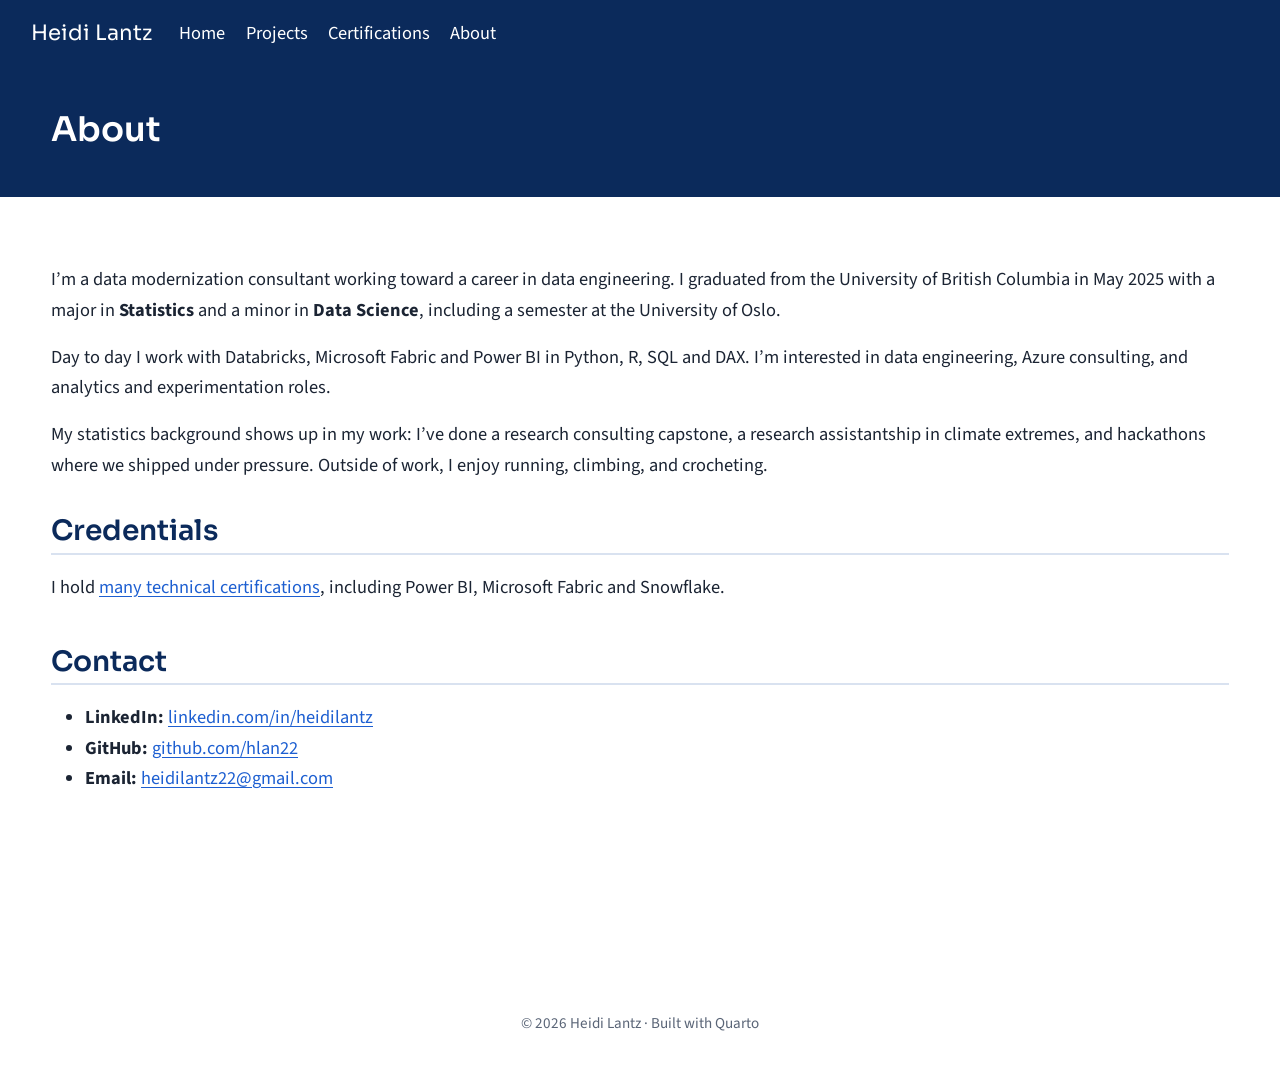
==== pages/about.html @ 6da1463d "Built site for gh-pages" ====
<!DOCTYPE html>
<html xmlns="http://www.w3.org/1999/xhtml" lang="en" xml:lang="en"><head>

<meta charset="utf-8">
<meta name="generator" content="quarto-1.11.9">

<meta name="viewport" content="width=device-width, initial-scale=1.0, user-scalable=yes">


<title>About – Heidi Lantz</title>
<style>
/* Default styles provided by pandoc.
** See https://pandoc.org/MANUAL.html#variables-for-html for config info.
*/
span.smallcaps{font-variant: small-caps;}
div.columns{display: flex; gap: 1.5em;}
div.column{flex: auto;}
@media screen {
div.columns{gap: min(4vw, 1.5em);}
div.column{overflow-x: auto;}
}
div.hanging-indent{margin-left: 1.5em; text-indent: -1.5em;}
ul.task-list{list-style: none;}
ul.task-list li input[type="checkbox"] {
  width: 0.8em;
  margin: 0 0.8em 0.2em -1em; /* quarto-specific, see https://github.com/quarto-dev/quarto-cli/issues/4556 */ 
  vertical-align: middle;
}
</style>


<script src="../site_libs/quarto-nav/quarto-nav.js"></script>
<script src="../site_libs/quarto-nav/headroom.min.js"></script>
<script src="../site_libs/clipboard/clipboard.min.js"></script>
<script src="../site_libs/quarto-search/autocomplete.umd.js"></script>
<script src="../site_libs/quarto-search/fuse.min.js"></script>
<script src="../site_libs/quarto-search/quarto-search.js"></script>
<meta name="quarto:offset" content="../">
<script src="../site_libs/quarto-html/quarto.js" type="module"></script>
<script src="../site_libs/quarto-html/tabsets/tabsets.js" type="module"></script>
<script src="../site_libs/quarto-html/scrollable-regions/scrollable-regions.js" type="module"></script>
<script src="../site_libs/quarto-html/popper.min.js"></script>
<script src="../site_libs/quarto-html/tippy.umd.min.js"></script>
<script src="../site_libs/quarto-html/anchor.min.js"></script>
<link href="../site_libs/quarto-html/tippy.css" rel="stylesheet">
<link href="../site_libs/quarto-html/quarto-syntax-highlighting-63b5708e65d6cd79cd7618c58d0c21e7.css" rel="stylesheet" id="quarto-text-highlighting-styles">
<script src="../site_libs/bootstrap/bootstrap.min.js"></script>
<link href="../site_libs/bootstrap/bootstrap-icons.css" rel="stylesheet">
<link href="../site_libs/bootstrap/bootstrap-4ea8c56fc8180763517e9e1bbb21a186.min.css" rel="stylesheet" append-hash="true" id="quarto-bootstrap" data-mode="light">
<script id="quarto-search-options" type="application/json">{
  "location": "navbar",
  "copy-button": false,
  "collapse-after": 3,
  "panel-placement": "end",
  "type": "overlay",
  "limit": 50,
  "keyboard-shortcut": [
    "f",
    "/",
    "s"
  ],
  "show-item-context": false,
  "language": {
    "search-no-results-text": "No results",
    "search-matching-documents-text": "matching documents",
    "search-copy-link-title": "Copy link to search",
    "search-hide-matches-text": "Hide additional matches",
    "search-more-match-text": "more match in this document",
    "search-more-matches-text": "more matches in this document",
    "search-clear-button-title": "Clear",
    "search-text-placeholder": "",
    "search-detached-cancel-button-title": "Cancel",
    "search-submit-button-title": "Submit",
    "search-label": "Search"
  }
}</script>
<style>

      .quarto-title-block .quarto-title-banner h1,
      .quarto-title-block .quarto-title-banner h2,
      .quarto-title-block .quarto-title-banner h3,
      .quarto-title-block .quarto-title-banner h4,
      .quarto-title-block .quarto-title-banner h5,
      .quarto-title-block .quarto-title-banner h6
      {
        color: #ffffff;
      }

      .quarto-title-block .quarto-title-banner {
        color: #ffffff;
background: #0b2a5b;
      }
</style>


<link rel="stylesheet" href="../styles.css">
</head>

<body class="nav-fixed fullcontent quarto-light"><a id="quarto-skip-link" class="visually-hidden-focusable" href="#quarto-document-content">Skip to main content</a>

<div id="quarto-search-results"></div>
  <header id="quarto-header" class="headroom fixed-top quarto-banner">
    <nav class="navbar navbar-expand-lg " data-bs-theme="dark" aria-label="Site">
      <div class="navbar-container container-fluid">
      <div class="navbar-brand-container mx-auto">
    <a class="navbar-brand" href="../index.html">
    <span class="navbar-title">Heidi Lantz</span>
    </a>
  </div>
          <button class="navbar-toggler" type="button" data-bs-toggle="collapse" data-bs-target="#navbarCollapse" aria-controls="navbarCollapse" aria-expanded="false" aria-label="Toggle navigation" onclick="if (window.quartoToggleHeadroom) { window.quartoToggleHeadroom(); }">
  <span class="navbar-toggler-icon"></span>
</button>
          <div class="collapse navbar-collapse" id="navbarCollapse">
            <ul class="navbar-nav navbar-nav-scroll me-auto">
  <li class="nav-item">
    <a class="nav-link" href="../index.html"> 
<span class="menu-text">Home</span></a>
  </li>  
  <li class="nav-item">
    <a class="nav-link" href="../pages/projects.html"> 
<span class="menu-text">Projects</span></a>
  </li>  
  <li class="nav-item">
    <a class="nav-link" href="../pages/certifications.html"> 
<span class="menu-text">Certifications</span></a>
  </li>  
  <li class="nav-item">
    <a class="nav-link active" href="../pages/about.html" aria-current="page"> 
<span class="menu-text">About</span></a>
  </li>  
</ul>
            <ul class="navbar-nav navbar-nav-scroll ms-auto">
  <li class="nav-item compact">
    <a class="nav-link" href="https://www.linkedin.com/in/heidilantz/"> <i class="bi bi-linkedin" role="img" aria-label="LinkedIn">
</i> 
<span class="menu-text"></span></a>
  </li>  
  <li class="nav-item compact">
    <a class="nav-link" href="https://github.com/hlan22"> <i class="bi bi-github" role="img" aria-label="GitHub">
</i> 
<span class="menu-text"></span></a>
  </li>  
  <li class="nav-item compact">
    <a class="nav-link" href="mailto:heidilantz22@gmail.com"> <i class="bi bi-envelope" role="img" aria-label="Email">
</i> 
<span class="menu-text"></span></a>
  </li>  
</ul>
          </div> <!-- /navcollapse -->
            <div class="quarto-navbar-tools">
</div>
            <div id="quarto-search" class="" title="Search"></div>
      </div> <!-- /container-fluid -->
    </nav>
</header>
<!-- content -->
<header id="title-block-header" class="quarto-title-block default page-columns page-full">
  <div class="quarto-title-banner page-columns page-full">
    <div class="quarto-title column-body">
      <h1 class="title">About</h1>
                      </div>
  </div>
    
  
  <div class="quarto-title-meta">

      
    
      
    </div>
    
  
  </header><div id="quarto-content" class="quarto-container page-columns page-rows-contents page-layout-article page-navbar">
<!-- sidebar -->
<!-- margin-sidebar -->
    
<!-- main -->
<main class="content quarto-banner-title-block" id="quarto-document-content" tabindex="-1">





<p>I’m a data modernization consultant working toward a career in data engineering. I graduated from the University of British Columbia in May 2025 with a major in <strong>Statistics</strong> and a minor in <strong>Data Science</strong>, including a semester at the University of Oslo.</p>
<p>Day to day I work with Databricks, Microsoft Fabric and Power BI in Python, R, SQL and DAX. I’m interested in data engineering, Azure consulting, and analytics and experimentation roles.</p>
<p>My statistics background shows up in my work: I’ve done a research consulting capstone, a research assistantship in climate extremes, and hackathons where we shipped under pressure. Outside of work, I enjoy running, climbing, and crocheting.</p>
<section id="credentials" class="level2">
<h2 class="anchored" data-anchor-id="credentials">Credentials</h2>
<p>I hold <a href="../pages/certifications.html">many technical certifications</a>, including Power BI, Microsoft Fabric and Snowflake.</p>
<!-- See the [courses](courses.qmd) I've taken as well. -->
</section>
<section id="contact" class="level2">
<h2 class="anchored" data-anchor-id="contact">Contact</h2>
<ul>
<li><strong>LinkedIn:</strong> <a href="https://www.linkedin.com/in/heidilantz/" target="_blank">linkedin.com/in/heidilantz</a></li>
<li><strong>GitHub:</strong> <a href="https://github.com/hlan22" target="_blank">github.com/hlan22</a></li>
<li><strong>Email:</strong> <a href="mailto:heidilantz22@gmail.com">heidilantz22@gmail.com</a></li>
</ul>


</section>

</main> <!-- /main -->
<script id="quarto-html-after-body" type="application/javascript">
  window.document.addEventListener("DOMContentLoaded", function (event) {
    const icon = "";
    const anchorJS = new window.AnchorJS();
    anchorJS.options = {
      placement: 'right',
      icon: icon
    };
    anchorJS.add('.anchored');
    const isCodeAnnotation = (el) => {
      for (const clz of el.classList) {
        if (clz.startsWith('code-annotation-')) {                     
          return true;
        }
      }
      return false;
    }
    const onCopySuccess = function(e) {
      // button target
      const button = e.trigger;
      // don't keep focus
      button.blur();
      // flash "checked"
      button.classList.add('code-copy-button-checked');
      var currentTitle = button.getAttribute("title");
      button.setAttribute("title", "Copied!");
      let tooltip;
      if (window.bootstrap) {
        button.setAttribute("data-bs-toggle", "tooltip");
        button.setAttribute("data-bs-placement", "left");
        button.setAttribute("data-bs-title", "Copied!");
        tooltip = new bootstrap.Tooltip(button, 
          { trigger: "manual", 
            customClass: "code-copy-button-tooltip",
            offset: [0, -8]});
        tooltip.show();    
      }
      setTimeout(function() {
        if (tooltip) {
          tooltip.hide();
          button.removeAttribute("data-bs-title");
          button.removeAttribute("data-bs-toggle");
          button.removeAttribute("data-bs-placement");
        }
        button.setAttribute("title", currentTitle);
        button.classList.remove('code-copy-button-checked');
      }, 1000);
      // clear code selection
      e.clearSelection();
    }
    const getTextToCopy = function(trigger) {
      const outerScaffold = trigger.parentElement.cloneNode(true);
      const codeEl = outerScaffold.querySelector('code');
      for (const childEl of codeEl.children) {
        if (isCodeAnnotation(childEl)) {
          childEl.remove();
        }
      }
      return codeEl.innerText;
    }
    const clipboard = new window.ClipboardJS('.code-copy-button:not([data-in-quarto-modal])', {
      text: getTextToCopy
    });
    clipboard.on('success', onCopySuccess);
    if (window.document.getElementById('quarto-embedded-source-code-modal')) {
      const clipboardModal = new window.ClipboardJS('.code-copy-button[data-in-quarto-modal]', {
        text: getTextToCopy,
        container: window.document.getElementById('quarto-embedded-source-code-modal')
      });
      clipboardModal.on('success', onCopySuccess);
    }
      var localhostRegex = new RegExp(/^(?:http|https):\/\/localhost\:?[0-9]*\//);
      var mailtoRegex = new RegExp(/^mailto:/);
        var filterRegex = new RegExp("https:\/\/hlan22\.github\.io\/heidi_lantz_portfolio\/");
      var isInternal = (href) => {
          return filterRegex.test(href) || localhostRegex.test(href) || mailtoRegex.test(href);
      }
      // Inspect non-navigation links and adorn them if external
      window.quartoDecorateExternalLinks = function (root) {
     var links = (root || window.document).querySelectorAll('a[href]:not(.nav-link):not(.navbar-brand):not(.toc-action):not(.sidebar-link):not(.sidebar-item-toggle):not(.pagination-link):not(.no-external):not([aria-hidden]):not(.dropdown-item):not(.quarto-navigation-tool):not(.about-link)');
      for (var i=0; i<links.length; i++) {
        const link = links[i];
        if (!isInternal(link.href)) {
          // undo the damage that might have been done by quarto-nav.js in the case of
          // links that we want to consider external
          if (link.dataset.originalHref !== undefined) {
            link.href = link.dataset.originalHref;
          }
          if (!link.classList.contains('no-external-icon')) {
          }
        }
      }
      };
      window.quartoDecorateExternalLinks(window.document);
    // Esc closes the popup (WCAG 1.4.13) and focus leaving both trigger and
    // popup closes it (WCAG 2.4.11); tippy handles neither for interactive popups.
    const hideOnEscAndFocusOut = {
      name: 'hideOnEscAndFocusOut',
      defaultValue: true,
      fn(instance) {
        const dismiss = () => {
          // A show scheduled by the trigger delay would otherwise reopen it
          instance.clearDelayTimeouts();
          instance.hide();
        };
        const onKeyDown = (event) => {
          if (event.key !== 'Escape') {
            return;
          }
          // Keep Esc from also reaching page handlers (e.g. reveal.js overview),
          // except an open reveal.js slide menu, which Esc should close too.
          // The menu handles keys only when its keyboard option is on.
          const menuHandlesEsc = window.Reveal?.getPlugin?.('menu')?.isOpen() &&
            window.Reveal.getConfig().menu?.keyboard !== false;
          if (!menuHandlesEsc) {
            event.stopPropagation();
          }
          if (instance.popper.contains(window.document.activeElement)) {
            // Disabled while refocusing so the focus trigger does not reopen it
            instance.disable();
            instance.reference.focus();
            instance.enable();
          }
          dismiss();
        };
        const onFocusOut = (event) => {
          const target = event.relatedTarget;
          if (target && !instance.reference.contains(target) &&
              !instance.popper.contains(target)) {
            dismiss();
          }
        };
        // On the trigger too: a click trigger (code-annotations: select) has no
        // blur handling. Attached for the instance's lifetime so leaving the
        // trigger also cancels a show still pending on the trigger delay.
        instance.reference.addEventListener('focusout', onFocusOut);
        return {
          onShow() {
            window.document.addEventListener('keydown', onKeyDown, true);
            instance.popper.addEventListener('focusout', onFocusOut);
          },
          onHide() {
            window.document.removeEventListener('keydown', onKeyDown, true);
            instance.popper.removeEventListener('focusout', onFocusOut);
          },
          onDestroy() {
            instance.reference.removeEventListener('focusout', onFocusOut);
          },
        };
      },
    };
    function tippyHover(el, contentFn, onTriggerFn, onUntriggerFn) {
      const config = {
        allowHTML: true,
        maxWidth: 500,
        delay: 100,
        arrow: false,
        appendTo: function(el) {
            return el.parentElement;
        },
        interactive: true,
        interactiveBorder: 10,
        theme: 'quarto',
        placement: 'bottom-start',
        plugins: [hideOnEscAndFocusOut],
      };
      if (contentFn) {
        config.content = contentFn;
      }
      if (onTriggerFn) {
        config.onTrigger = onTriggerFn;
      }
      if (onUntriggerFn) {
        config.onUntrigger = onUntriggerFn;
      }
      window.tippy(el, config); 
    }
    const noterefs = window.document.querySelectorAll('a[role="doc-noteref"]');
    for (var i=0; i<noterefs.length; i++) {
      const ref = noterefs[i];
      tippyHover(ref, function() {
        // use id or data attribute instead here
        let href = ref.getAttribute('data-footnote-href') || ref.getAttribute('href');
        try { href = new URL(href).hash; } catch {}
        const id = href.replace(/^#\/?/, "");
        const note = window.document.getElementById(id);
        if (note) {
          return note.innerHTML;
        } else {
          return "";
        }
      });
    }
    const xrefs = window.document.querySelectorAll('a.quarto-xref');
    const processXRef = (id, note) => {
      // Strip column container classes
      const stripColumnClz = (el) => {
        el.classList.remove("page-full", "page-columns");
        if (el.children) {
          for (const child of el.children) {
            stripColumnClz(child);
          }
        }
      }
      stripColumnClz(note)
      if (id === null || id.startsWith('sec-')) {
        // Special case sections, only their first couple elements
        const container = document.createElement("div");
        if (note.children && note.children.length > 2) {
          container.appendChild(note.children[0].cloneNode(true));
          for (let i = 1; i < note.children.length; i++) {
            const child = note.children[i];
            if (child.tagName === "P" && child.innerText === "") {
              continue;
            } else {
              container.appendChild(child.cloneNode(true));
              break;
            }
          }
          if (window.Quarto?.typesetMath) {
            window.Quarto.typesetMath(container);
          }
          return container.innerHTML
        } else {
          if (window.Quarto?.typesetMath) {
            window.Quarto.typesetMath(note);
          }
          return note.innerHTML;
        }
      } else {
        // Remove any anchor links if they are present
        const anchorLink = note.querySelector('a.anchorjs-link');
        if (anchorLink) {
          anchorLink.remove();
        }
        if (window.Quarto?.typesetMath) {
          window.Quarto.typesetMath(note);
        }
        if (note.classList.contains("callout")) {
          return note.outerHTML;
        } else {
          return note.innerHTML;
        }
      }
    }
    for (var i=0; i<xrefs.length; i++) {
      const xref = xrefs[i];
      tippyHover(xref, undefined, function(instance) {
        instance.disable();
        let url = xref.getAttribute('href');
        let hash = undefined; 
        if (url.startsWith('#')) {
          hash = url;
        } else {
          try { hash = new URL(url).hash; } catch {}
        }
        if (hash) {
          const id = hash.replace(/^#\/?/, "");
          const note = window.document.getElementById(id);
          if (note !== null) {
            try {
              const html = processXRef(id, note.cloneNode(true));
              instance.setContent(html);
            } finally {
              instance.enable();
              instance.show();
            }
          } else {
            // See if we can fetch this
            fetch(url.split('#')[0])
            .then(res => res.text())
            .then(html => {
              const parser = new DOMParser();
              const htmlDoc = parser.parseFromString(html, "text/html");
              const note = htmlDoc.getElementById(id);
              if (note !== null) {
                const html = processXRef(id, note);
                instance.setContent(html);
              } 
            }).finally(() => {
              instance.enable();
              instance.show();
            });
          }
        } else {
          // See if we can fetch a full url (with no hash to target)
          // This is a special case and we should probably do some content thinning / targeting
          fetch(url)
          .then(res => res.text())
          .then(html => {
            const parser = new DOMParser();
            const htmlDoc = parser.parseFromString(html, "text/html");
            const note = htmlDoc.querySelector('main.content');
            if (note !== null) {
              // This should only happen for chapter cross references
              // (since there is no id in the URL)
              // remove the first header
              if (note.children.length > 0 && note.children[0].tagName === "HEADER") {
                note.children[0].remove();
              }
              const html = processXRef(null, note);
              instance.setContent(html);
            } 
          }).finally(() => {
            instance.enable();
            instance.show();
          });
        }
      }, function(instance) {
      });
    }
        let selectedAnnoteEl;
        const selectorForAnnotation = ( cell, annotation) => {
          let cellAttr = 'data-code-cell="' + cell + '"';
          let lineAttr = 'data-code-annotation="' +  annotation + '"';
          const selector = 'span[' + cellAttr + '][' + lineAttr + ']';
          return selector;
        }
        const selectCodeLines = (annoteEl) => {
          const doc = window.document;
          const targetCell = annoteEl.getAttribute("data-target-cell");
          const targetAnnotation = annoteEl.getAttribute("data-target-annotation");
          const annoteSpan = window.document.querySelector(selectorForAnnotation(targetCell, targetAnnotation));
          const lines = annoteSpan.getAttribute("data-code-lines").split(",");
          const lineIds = lines.map((line) => {
            return targetCell + "-" + line;
          })
          // Each band is positioned against its own containing block, which is
          // not the offsetParent of the lines, so place it from client rects.
          const placeBand = (band, firstEl, lastEl, codeBlock) => {
            const container = band.offsetParent;
            if (container === null) {
              return;
            }
            const containerRect = container.getBoundingClientRect();
            // Reveal.js scales slides with a transform, so convert client
            // pixels back to the CSS pixels of the container.
            const scale = containerRect.height / container.offsetHeight || 1;
            const firstRect = firstEl.getBoundingClientRect();
            const lastRect = lastEl.getBoundingClientRect();
            const top = (firstRect.top - containerRect.top) / scale - container.clientTop + container.scrollTop;
            const height = (lastRect.bottom - firstRect.top) / scale;
            band.style.top = top - 2 + "px";
            band.style.height = height + 4 + "px";
            if (codeBlock) {
              // Without the copy button wrapper, the containing block is wider
              // than the code block, so span the code block explicitly.
              const blockRect = codeBlock.getBoundingClientRect();
              band.style.left = (blockRect.left - containerRect.left) / scale - container.clientLeft + container.scrollLeft + "px";
              band.style.width = blockRect.width / scale + "px";
            }
          };
          if (lineIds.length > 0) {
            const el = window.document.getElementById(lineIds[0]);
            const lastEl = window.document.getElementById(lineIds[lineIds.length - 1]);
            const parent = el.parentElement.parentElement;
            // cook up a div (if necessary) and position it
            let div = window.document.getElementById("code-annotation-line-highlight");
            if (div === null) {
              div = window.document.createElement("div");
              div.setAttribute("id", "code-annotation-line-highlight");
              div.style.position = 'absolute';
              parent.appendChild(div);
            }
            placeBand(div, el, lastEl, parent.closest("div.sourceCode") || parent);
            let gutterDiv = window.document.getElementById("code-annotation-line-highlight-gutter");
            if (gutterDiv === null) {
              gutterDiv = window.document.createElement("div");
              gutterDiv.setAttribute("id", "code-annotation-line-highlight-gutter");
              gutterDiv.style.position = 'absolute';
              const codeCell = window.document.getElementById(targetCell);
              const gutter = codeCell.querySelector('.code-annotation-gutter');
              gutter.appendChild(gutterDiv);
            }
            placeBand(gutterDiv, el, lastEl);
            selectedAnnoteEl = annoteEl;
          }
        };
        const unselectCodeLines = () => {
          const elementsIds = ["code-annotation-line-highlight", "code-annotation-line-highlight-gutter"];
          elementsIds.forEach((elId) => {
            const div = window.document.getElementById(elId);
            if (div) {
              div.remove();
            }
          });
          selectedAnnoteEl = undefined;
        };
          // Handle positioning of the toggle
      window.addEventListener(
        "resize",
        throttle(() => {
          elRect = undefined;
          if (selectedAnnoteEl) {
            selectCodeLines(selectedAnnoteEl);
          }
        }, 10)
      );
      function throttle(fn, ms) {
      let throttle = false;
      let timer;
        return (...args) => {
          if(!throttle) { // first call gets through
              fn.apply(this, args);
              throttle = true;
          } else { // all the others get throttled
              if(timer) clearTimeout(timer); // cancel #2
              timer = setTimeout(() => {
                fn.apply(this, args);
                timer = throttle = false;
              }, ms);
          }
        };
      }
        // Attach click handler to the DT
        const annoteDls = window.document.querySelectorAll('dt[data-target-cell]');
        for (const annoteDlNode of annoteDls) {
          annoteDlNode.addEventListener('click', (event) => {
            const clickedEl = event.target;
            if (clickedEl !== selectedAnnoteEl) {
              unselectCodeLines();
              const activeEl = window.document.querySelector('dt[data-target-cell].code-annotation-active');
              if (activeEl) {
                activeEl.classList.remove('code-annotation-active');
              }
              selectCodeLines(clickedEl);
              clickedEl.classList.add('code-annotation-active');
            } else {
              // Unselect the line
              unselectCodeLines();
              clickedEl.classList.remove('code-annotation-active');
            }
          });
        }
    const findCites = (el) => {
      const parentEl = el.parentElement;
      if (parentEl) {
        const cites = parentEl.dataset.cites;
        if (cites) {
          return {
            el,
            cites: cites.split(' ')
          };
        } else {
          return findCites(el.parentElement)
        }
      } else {
        return undefined;
      }
    };
    var bibliorefs = window.document.querySelectorAll('a[role="doc-biblioref"]');
    for (var i=0; i<bibliorefs.length; i++) {
      const ref = bibliorefs[i];
      const citeInfo = findCites(ref);
      if (citeInfo) {
        tippyHover(citeInfo.el, function() {
          var popup = window.document.createElement('div');
          citeInfo.cites.forEach(function(cite) {
            var citeDiv = window.document.createElement('div');
            citeDiv.classList.add('hanging-indent');
            citeDiv.classList.add('csl-entry');
            var biblioDiv = window.document.getElementById('ref-' + cite);
            if (biblioDiv) {
              citeDiv.innerHTML = biblioDiv.innerHTML;
            }
            popup.appendChild(citeDiv);
          });
          return popup.innerHTML;
        });
      }
    }
  });
  </script>
  <script type="application/javascript">
  window.quartoScrollableRegionsLabels = {"code":"Scrollable code","output":"Scrollable output"};
  </script>
</div> <!-- /content -->
<footer class="footer">
  <div class="nav-footer">
    <div class="nav-footer-left">
      &nbsp;
    </div>   
    <div class="nav-footer-center">
<p>© 2026 Heidi Lantz · Built with Quarto</p>
</div>
    <div class="nav-footer-right">
      &nbsp;
    </div>
  </div>
</footer>




</body></html>
---- site_libs/quarto-html/quarto-syntax-highlighting-63b5708e65d6cd79cd7618c58d0c21e7.css ----
/* quarto syntax highlight colors */
:root {
  --quarto-hl-ot-color: #003B4F;
  --quarto-hl-at-color: #657422;
  --quarto-hl-ss-color: #20794D;
  --quarto-hl-an-color: #5E5E5E;
  --quarto-hl-fu-color: #4758AB;
  --quarto-hl-st-color: #20794D;
  --quarto-hl-cf-color: #003B4F;
  --quarto-hl-op-color: #5E5E5E;
  --quarto-hl-er-color: #AD0000;
  --quarto-hl-bn-color: #AD0000;
  --quarto-hl-al-color: #AD0000;
  --quarto-hl-va-color: #111111;
  --quarto-hl-bu-color: inherit;
  --quarto-hl-ex-color: inherit;
  --quarto-hl-pp-color: #AD0000;
  --quarto-hl-in-color: #5E5E5E;
  --quarto-hl-vs-color: #20794D;
  --quarto-hl-wa-color: #5E5E5E;
  --quarto-hl-do-color: #5E5E5E;
  --quarto-hl-im-color: #00769E;
  --quarto-hl-ch-color: #20794D;
  --quarto-hl-dt-color: #AD0000;
  --quarto-hl-fl-color: #AD0000;
  --quarto-hl-co-color: #5E5E5E;
  --quarto-hl-cv-color: #5E5E5E;
  --quarto-hl-cn-color: #8f5902;
  --quarto-hl-sc-color: #5E5E5E;
  --quarto-hl-dv-color: #AD0000;
  --quarto-hl-kw-color: #003B4F;
}

/* other quarto variables */
:root {
  --quarto-font-monospace: SFMono-Regular, Menlo, Monaco, Consolas, "Liberation Mono", "Courier New", monospace;
}

/* syntax highlight based on Pandoc's rules */
pre > code.sourceCode > span {
  color: #003B4F;
}

code.sourceCode > span {
  color: #003B4F;
}

div.sourceCode,
div.sourceCode pre.sourceCode {
  color: #003B4F;
}

/* Normal */
code span {
  color: #003B4F;
}

/* Alert */
code span.al {
  color: #AD0000;
  font-style: inherit;
}

/* Annotation */
code span.an {
  color: #5E5E5E;
  font-style: inherit;
}

/* Attribute */
code span.at {
  color: #657422;
  font-style: inherit;
}

/* BaseN */
code span.bn {
  color: #AD0000;
  font-style: inherit;
}

/* BuiltIn */
code span.bu {
  font-style: inherit;
}

/* ControlFlow */
code span.cf {
  color: #003B4F;
  font-weight: bold;
  font-style: inherit;
}

/* Char */
code span.ch {
  color: #20794D;
  font-style: inherit;
}

/* Constant */
code span.cn {
  color: #8f5902;
  font-style: inherit;
}

/* Comment */
code span.co {
  color: #5E5E5E;
  font-style: inherit;
}

/* CommentVar */
code span.cv {
  color: #5E5E5E;
  font-style: italic;
}

/* Documentation */
code span.do {
  color: #5E5E5E;
  font-style: italic;
}

/* DataType */
code span.dt {
  color: #AD0000;
  font-style: inherit;
}

/* DecVal */
code span.dv {
  color: #AD0000;
  font-style: inherit;
}

/* Error */
code span.er {
  color: #AD0000;
  font-style: inherit;
}

/* Extension */
code span.ex {
  font-style: inherit;
}

/* Float */
code span.fl {
  color: #AD0000;
  font-style: inherit;
}

/* Function */
code span.fu {
  color: #4758AB;
  font-style: inherit;
}

/* Import */
code span.im {
  color: #00769E;
  font-style: inherit;
}

/* Information */
code span.in {
  color: #5E5E5E;
  font-style: inherit;
}

/* Keyword */
code span.kw {
  color: #003B4F;
  font-weight: bold;
  font-style: inherit;
}

/* Operator */
code span.op {
  color: #5E5E5E;
  font-style: inherit;
}

/* Other */
code span.ot {
  color: #003B4F;
  font-style: inherit;
}

/* Preprocessor */
code span.pp {
  color: #AD0000;
  font-style: inherit;
}

/* SpecialChar */
code span.sc {
  color: #5E5E5E;
  font-style: inherit;
}

/* SpecialString */
code span.ss {
  color: #20794D;
  font-style: inherit;
}

/* String */
code span.st {
  color: #20794D;
  font-style: inherit;
}

/* Variable */
code span.va {
  color: #111111;
  font-style: inherit;
}

/* VerbatimString */
code span.vs {
  color: #20794D;
  font-style: inherit;
}

/* Warning */
code span.wa {
  color: #5E5E5E;
  font-style: italic;
}

.prevent-inlining {
  content: "</";
}

/*# sourceMappingURL=054cc16b9e9817627be6994582d2ffb5.css.map */
---- styles.css ----
@import url('https://fonts.googleapis.com/css2?family=Sora:wght@600;700&family=Source+Sans+3:wght@400;600&display=swap');

:root {
  --navy: #0b2a5b;
  --blue: #1d5fd1;
  --sky: #eaf2ff;
  --green: #0e7a5f;
  --mint: #e4f6ef;
  --purple: #5b3fb0;
  --lilac: #efeaff;
  --ink: #1b2433;
  --line: #d9e2f0;
}

body { font-family: 'Source Sans 3', sans-serif; color: var(--ink); font-size: 1.08rem; line-height: 1.65; }
h1, h2, h3, .navbar-title { font-family: 'Sora', sans-serif; color: var(--navy); }
h2 { margin-top: 2.5rem; border-bottom: 2px solid var(--line); padding-bottom: .3rem; }
a { color: var(--blue); }

.navbar { background-color: var(--navy) !important; }
.navbar .navbar-title, .navbar .nav-link, .navbar .bi { color: #fff !important; }
.navbar .nav-link:hover { color: #bcd4ff !important; }
.nav-footer { color: #5a6577; }

/* Hero */
.hero { display: flex; gap: 2.5rem; align-items: center; background: var(--navy); color: #fff;
  border-radius: 14px; padding: 2.5rem; margin-top: 1rem; }
.hero-text { flex: 1 1 60%; }
.hero-photo { flex: 0 0 34%; }
.hero-photo img { width: 100%; border-radius: 12px; border: 4px solid #fff; }
.hero-photo .figure-caption, .hero .quarto-figure figcaption { color: #cfe0ff; font-size: .85rem; }
.hero-name { color: #fff !important; font-size: 2.6rem; margin-top: 0; }
.hero strong { color: #fff; }

.btn-solid, .btn-outline { display: inline-block; padding: .55rem 1.2rem; border-radius: 8px;
  font-weight: 600; text-decoration: none; margin: .4rem .5rem 0 0; }
.btn-solid { background: var(--blue); color: #fff !important; border: 2px solid var(--blue); }
.hero .btn-solid { background: #fff; color: var(--navy) !important; border-color: #fff; }
.btn-outline { color: #fff !important; border: 2px solid #fff; }

/* Cards: color marks the track (blue data engineering, green analytics, purple research and teams) */
.card-grid { display: grid; grid-template-columns: repeat(auto-fit, minmax(240px, 1fr)); gap: 1.2rem; }
.card, .project { border: 1px solid var(--line); border-left: 6px solid var(--blue);
  border-radius: 10px; padding: 1rem 1.2rem; background: #fff; }
.card h3 { margin-top: 0; font-size: 1.15rem; }
.card-blue { border-left-color: var(--blue); background: var(--sky); }
.card-green { border-left-color: var(--green); background: var(--mint); }
.card-purple { border-left-color: var(--purple); background: var(--lilac); }
.project { margin-bottom: 1rem; }

/* Tags */
.tag { display: inline-block; padding: .1rem .65rem; margin: .15rem .1rem; border-radius: 999px;
  font-size: .9rem; font-weight: 600; }
.tag-blue { background: var(--sky); color: var(--blue); border: 1px solid #b9d2fb; }
.tag-green { background: var(--mint); color: var(--green); border: 1px solid #a8dccb; }
.tag-purple { background: var(--lilac); color: var(--purple); border: 1px solid #cbbff0; }

@media (max-width: 760px) {
  .hero { flex-direction: column; padding: 1.5rem; }
  .hero-photo { flex-basis: auto; width: 70%; }
  .hero-name { font-size: 2rem; }
}

/* Page title banner, matches the hero */
.quarto-title-banner { background-color: var(--navy) !important; }
.quarto-title-banner .title, .quarto-title-banner .subtitle { color: #fff; }
.quarto-title-banner .title { font-size: 2rem; }

/* Certifications */
.cert-grid { display: grid; grid-template-columns: repeat(auto-fit, minmax(300px, 1fr)); gap: 1.2rem; }
.cert { border: 1px solid var(--line); border-left: 6px solid var(--blue); border-radius: 10px; padding: .8rem 1rem; }
.cert h3 { font-size: 1.05rem; margin-top: 0; }
.cert img { width: 100%; max-height: 240px; object-fit: contain; }

/* Course dropdowns */
details { border: 1px solid var(--line); border-left: 6px solid var(--purple); border-radius: 10px;
  padding: .6rem 1rem; margin-bottom: .8rem; background: var(--lilac); }
details summary { cursor: pointer; font-weight: 600; color: var(--navy); font-size: 1.1rem; }
.legend { margin-bottom: 1rem; }

/* Expandable projects */
details.project { padding: 0; margin-bottom: 1rem; }
details.project summary { list-style: none; padding: .9rem 1.2rem; display: block; }
details.project summary::-webkit-details-marker { display: none; }
details.project summary::after { content: "+ Read more"; float: right; font-size: .85rem; font-weight: 600; color: var(--blue); }
details.project[open] summary::after { content: "– Show less"; }
details.project .ptitle { display: block; font-family: 'Sora', sans-serif; font-size: 1.15rem; color: var(--navy); }
details.project .pitch { display: block; margin: .25rem 0; font-weight: 400; font-size: .98rem; color: var(--ink); }
details.project .ptags { display: block; }
details.project[open] summary { border-bottom: 1px solid var(--line); }
details.project > *:not(summary) { padding-left: 1.2rem; padding-right: 1.2rem; }
details.project > *:last-child { padding-bottom: 1rem; }
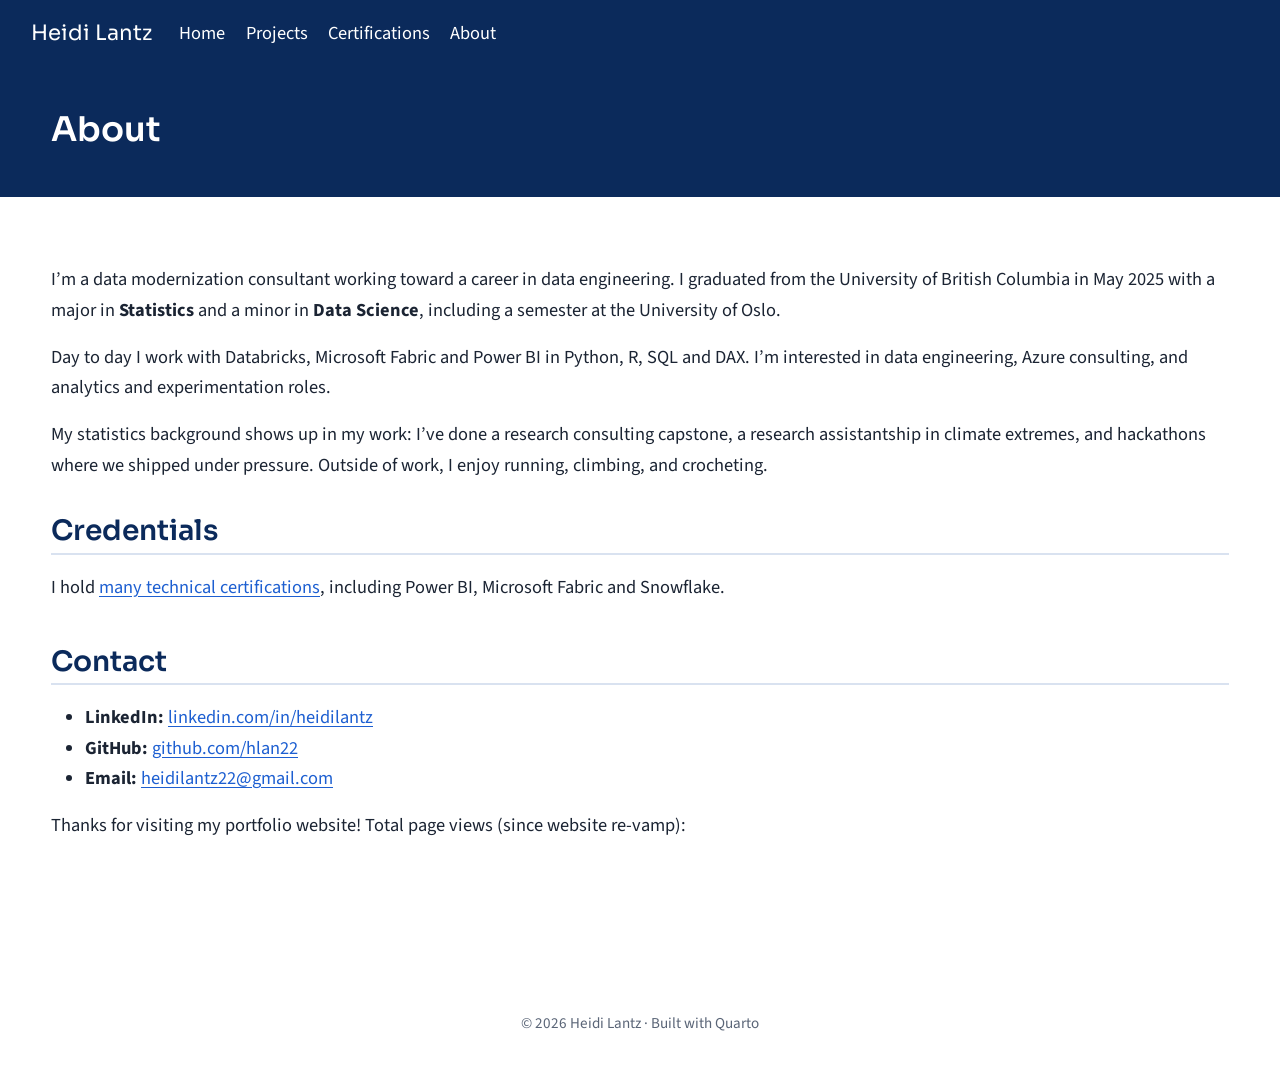
==== commit 10a39988: "Built site for gh-pages" ====
--- a/pages/about.html
+++ b/pages/about.html
@@ -196,6 +196,13 @@
 <li><strong>GitHub:</strong> <a href="https://github.com/hlan22" target="_blank">github.com/hlan22</a></li>
 <li><strong>Email:</strong> <a href="mailto:heidilantz22@gmail.com">heidilantz22@gmail.com</a></li>
 </ul>
+<p>Thanks for visiting my portfolio website! Total page views (since website re-vamp): <span id="views">…</span></p>
+<script>
+fetch("https://heidilantz.goatcounter.com/counter/TOTAL.json")
+  .then(r => r.json())
+  .then(d => document.getElementById("views").innerText = d.count)
+  .catch(() => document.getElementById("views").innerText = "");
+</script>
 
 
 </section>
@@ -691,6 +698,7 @@
     </div>
   </div>
 </footer>
+<script data-goatcounter="https://heidilantz.goatcounter.com/count" async="" src="//gc.zgo.at/count.js"></script>
 
 
 
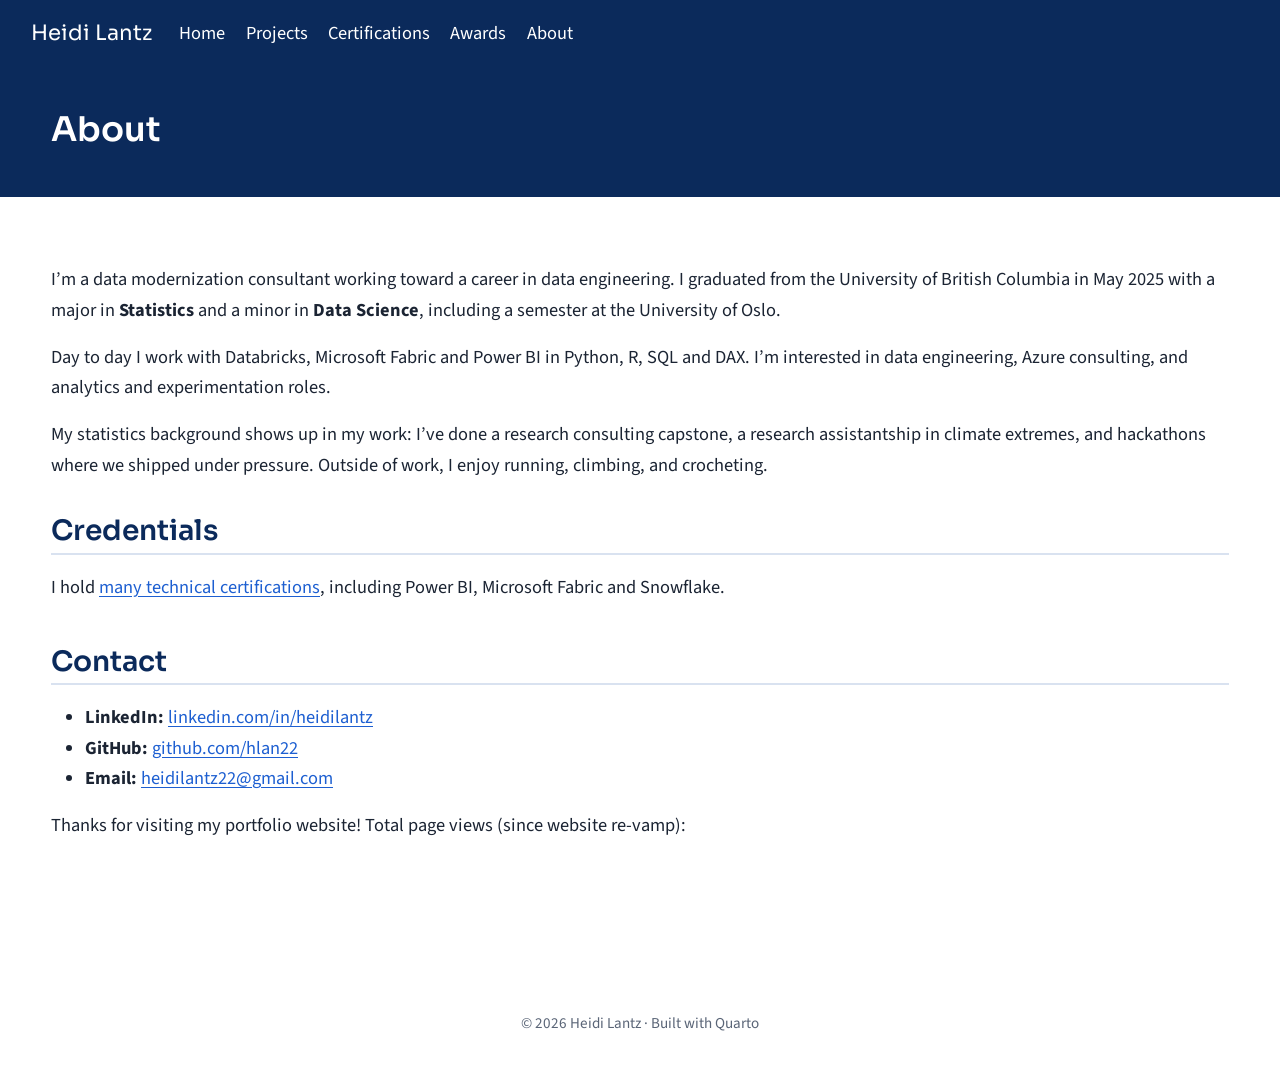
==== commit 419fa82d: "Built site for gh-pages" ====
--- a/pages/about.html
+++ b/pages/about.html
@@ -125,6 +125,10 @@
 <span class="menu-text">Certifications</span></a>
   </li>  
   <li class="nav-item">
+    <a class="nav-link" href="../pages/awards.html"> 
+<span class="menu-text">Awards</span></a>
+  </li>  
+  <li class="nav-item">
     <a class="nav-link active" href="../pages/about.html" aria-current="page"> 
 <span class="menu-text">About</span></a>
   </li>  
--- a/styles.css
+++ b/styles.css
@@ -78,15 +78,63 @@
 details summary { cursor: pointer; font-weight: 600; color: var(--navy); font-size: 1.1rem; }
 .legend { margin-bottom: 1rem; }
 
-/* Expandable projects */
-details.project { padding: 0; margin-bottom: 1rem; }
-details.project summary { list-style: none; padding: .9rem 1.2rem; display: block; }
+/* Expandable projects: outlined, tinted cards with a solid offset shadow. Colors come from --accent. */
+:root { --blue-rgb: 29, 95, 209; --green-rgb: 14, 122, 95; --purple-rgb: 91, 63, 176; --ptint: .14; --atint: .20; }
+details.project { --accent: var(--blue); --rgb: var(--blue-rgb); margin: 0 0 1.4rem; padding: 0;
+  border: 1.5px solid var(--accent); border-radius: 12px; background: rgba(var(--rgb), var(--ptint));
+  box-shadow: 4px 4px 0 rgba(var(--rgb), .35); }
+details.p-green { --accent: var(--green); --rgb: var(--green-rgb); }
+details.p-purple { --accent: var(--purple); --rgb: var(--purple-rgb); }
+details.project summary { list-style: none; display: flex; justify-content: space-between; align-items: flex-start;
+  gap: 1.5rem; padding: 1.1rem 1.3rem; cursor: pointer; border-radius: 12px; }
 details.project summary::-webkit-details-marker { display: none; }
-details.project summary::after { content: "+ Read more"; float: right; font-size: .85rem; font-weight: 600; color: var(--blue); }
-details.project[open] summary::after { content: "– Show less"; }
-details.project .ptitle { display: block; font-family: 'Sora', sans-serif; font-size: 1.15rem; color: var(--navy); }
-details.project .pitch { display: block; margin: .25rem 0; font-weight: 400; font-size: .98rem; color: var(--ink); }
-details.project .ptags { display: block; }
-details.project[open] summary { border-bottom: 1px solid var(--line); }
-details.project > *:not(summary) { padding-left: 1.2rem; padding-right: 1.2rem; }
-details.project > *:last-child { padding-bottom: 1rem; }
+details.project summary:hover { background: rgba(255, 255, 255, .45); }
+.psummary { flex: 1; min-width: 0; }
+.ptitle { display: block; font-family: inherit; font-weight: 600; font-size: 1.25rem; line-height: 1.3; color: var(--navy); }
+.pitch { display: block; margin: .3rem 0 .4rem; color: #2f3a4d; font-size: 1rem; line-height: 1.45; }
+.pmeta { display: block; font-size: .88rem; color: #4a5568; }
+.pcat { font-weight: 700; color: var(--accent); }
+.ptoggle { flex: none; padding-top: .15rem; font-size: .9rem; font-weight: 600; line-height: 1.4; white-space: nowrap; color: var(--accent); }
+.ptoggle::before { content: "Read more \25BE"; }
+details.project[open] .ptoggle::before { content: "Show less \25B4"; }
+details.project[open] summary { border-bottom: 1.5px solid rgba(var(--rgb), .35); border-radius: 12px 12px 0 0; }
+.pbody { padding: .4rem 1.3rem 1.5rem; max-width: 900px; }
+.plabel { display: block; margin: 1.1rem 0 .15rem; font-size: .78rem; font-weight: 700; letter-spacing: .07em; text-transform: uppercase; color: var(--accent); }
+
+/* Image gallery with arrows */
+.gallery { position: relative; margin: .8rem 0; }
+.gallery-track { display: flex; overflow-x: auto; scroll-snap-type: x mandatory; scrollbar-width: none; }
+.gallery-track::-webkit-scrollbar { display: none; }
+.gallery-track figure { flex: 0 0 100%; scroll-snap-align: center; margin: 0; text-align: center; }
+.gallery-track img { max-width: 100%; max-height: 420px; object-fit: contain; }
+.gallery-track figcaption { margin-top: .4rem; font-size: .85rem; color: #5a6577; }
+.gallery button { position: absolute; top: 38%; width: 2.4rem; height: 2.4rem; border-radius: 50%; border: 1px solid var(--line);
+  background: rgba(255,255,255,.92); color: var(--navy); font-size: 1.5rem; line-height: 1; cursor: pointer; }
+.g-prev { left: .4rem; } .g-next { right: .4rem; }
+
+/* Plain skills and meta lines */
+.skills p, .meta { font-size: .98rem; margin: .3rem 0; color: #3b4658; }
+
+/* Awards */
+.award-grid { display: grid; grid-template-columns: repeat(auto-fit, minmax(320px, 1fr)); gap: 1rem; align-items: start; }
+details.award { border: 1px solid var(--line); border-radius: 10px; padding: 0; }
+details.aw-blue { background: rgba(var(--blue-rgb), var(--atint)); }
+details.aw-green { background: rgba(var(--green-rgb), var(--atint)); }
+details.aw-purple { background: rgba(var(--purple-rgb), var(--atint)); }
+details.award summary { list-style: none; display: block; cursor: pointer; padding: 1rem 1.1rem; border-radius: 10px; }
+details.award summary::-webkit-details-marker { display: none; }
+details.award summary:hover { background: rgba(255, 255, 255, .55); }
+.atitle { display: block; margin-bottom: .2rem; font-weight: 600; font-size: 1.3rem; line-height: 1.25; color: var(--navy); }
+.adate { display: block; margin-bottom: .35rem; font-size: .85rem; font-weight: 600; letter-spacing: .03em; color: var(--blue); }
+.asub { display: block; font-size: .97rem; line-height: 1.45; color: #3b4658; }
+.amore { display: block; margin-top: .5rem; font-size: .88rem; font-weight: 600; color: var(--blue); }
+.amore::before { content: "Details \25BE"; }
+details.award[open] .amore::before { content: "Hide details \25B4"; }
+.abody { padding: .3rem 1.1rem 1rem; border-top: 1px solid var(--line); }
+.abody img { max-width: 100%; max-height: 300px; object-fit: contain; display: block; margin: .6rem auto 0; }
+
+/* Mobile menu as a dropdown panel instead of pushing the page down */
+@media (max-width: 991.98px) {
+  .navbar-collapse { position: absolute; top: 100%; right: 0; min-width: 230px; padding: .5rem 1.2rem;
+    background: var(--navy); border-radius: 0 0 10px 10px; box-shadow: 0 8px 20px rgba(0, 0, 0, .25); z-index: 1050; }
+}
